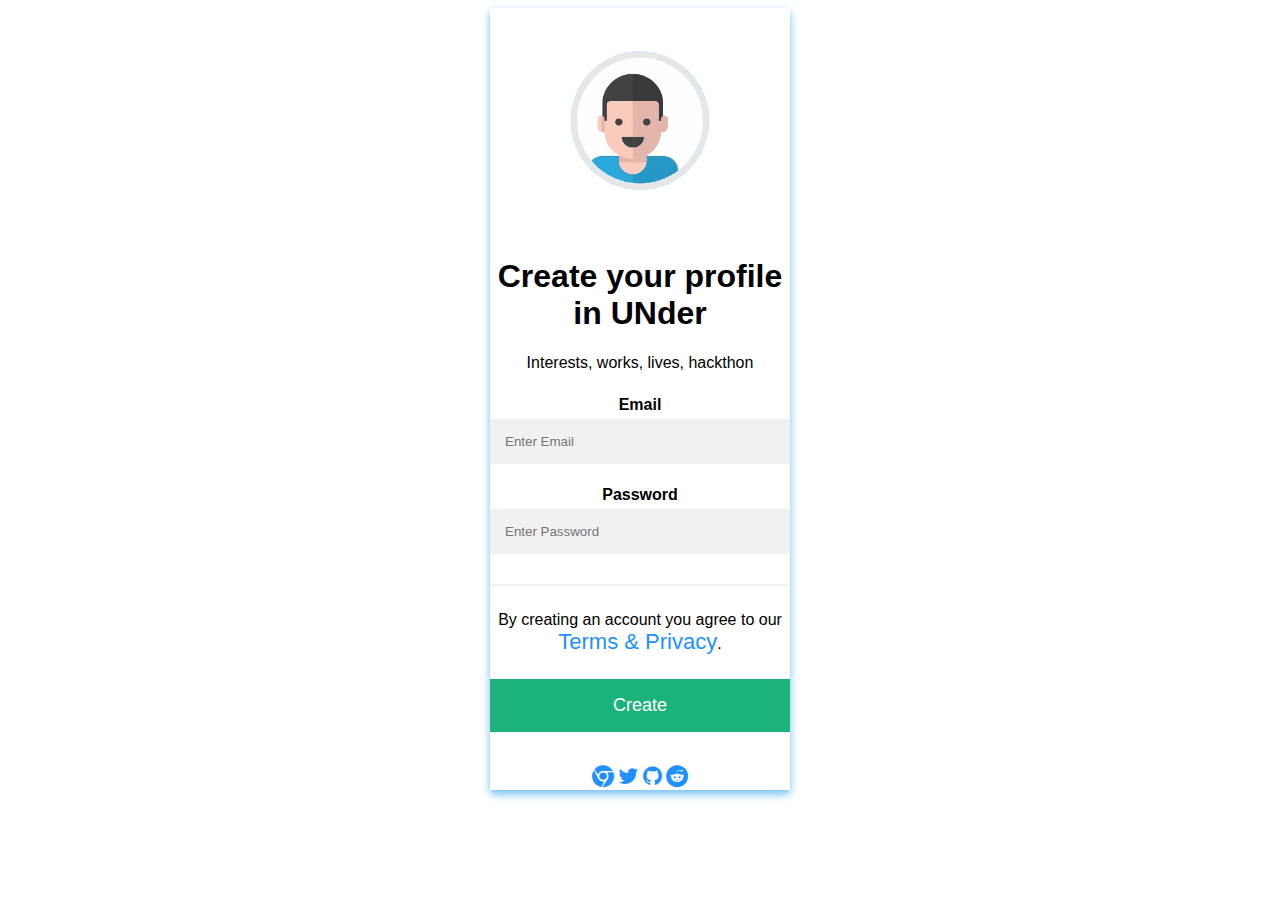
==== floyd/criar conta.html @ e5415a1b "css extern" ====
<!DOCTYPE html>
<html>
<head>
<link rel="stylesheet" href="https://cdnjs.cloudflare.com/ajax/libs/font-awesome/4.7.0/css/font-awesome.min.css">
<link rel="stylesheet" type="text/css" href="criarconta.css" />
</head>

<body>

<div class="card">
  <img src="icon4-unscreen.gif" alt="icone1" style="width:100%">
  <h1>Create your profile in UNder</h1>
  <p class="title"></p>
  <p>Interests, works, lives, hackthon</p>
  <div style="margin: 24px 0;">
    <label for="email"><b>Email</b></label>
    <input type="text" placeholder="Enter Email" name="email" id="email" required>

    <label for="psw"><b>Password</b></label>
    <input type="password" placeholder="Enter Password" name="psw" id="psw" required>
    <hr>
    <p>By creating an account you agree to our <a href="#">Terms & Privacy</a>.</p>

    <button type="submit" class="registerbtn">Create</button>
  </div>
    <a href="#"><i class="fa fa-chrome"></i></a> 
    <a href="https://twitter.com/"><i class="fa fa-twitter"></i></a>  
    <a href="#"><i class="fa fa-github"></i></a>  
    <a href="#"><i class="fa fa-reddit"></i></a> 
  </div>
</div>

</body>
</html>
---- floyd/criarconta.css ----
body {
	
}

.card {
  box-shadow: 0 4px 8px 0 #71bdf3;
  max-width: 300px;
  margin: auto;
  text-align: center;
  font-family: arial;
}

.title {
  color: grey
  font-size6: 18px;
}

button {
  border: none;
  outline: 0;
  display: inline-block;
  padding: 8px;
  color: rgb(255, 246, 246);
  background-color: #5887f3;
  text-align: center;
  cursor: pointer;
  width: 100%;
  font-size: 18px;
}

a {
  text-decoration: none;
  font-size: 22px;
  color: black;
}

button:hover, a:hover {
  opacity: 0.7;
}
* {
  box-sizing: border-box;
}

/* Add padding to containers */
.container {
  padding: 16px;
  background-color: white;
}

/* Full-width input fields */
input[type=text], input[type=password] {
  width: 100%;
  padding: 15px;
  margin: 5px 0 22px 0;
  display: inline-block;
  border: none;
  background: #f1f1f1;
}

input[type=text]:focus, input[type=password]:focus {
  background-color: #ddd;
  outline: none;
}

/* Overwrite default styles of hr */
hr {
  border: 1px solid #f1f1f1;
  margin-bottom: 25px;
}

/* Set a style for the submit button */
.registerbtn {
  background-color: #04AA6D;
  color: white;
  padding: 16px 20px;
  margin: 8px 0;
  border: none;
  cursor: pointer;
  width: 100%;
  opacity: 0.9;
}

.registerbtn:hover {
  opacity: 1;
}

/* Add a blue text color to links */
a {
  color: dodgerblue;
}

/* Set a grey background color and center the text of the "sign in" section */
.signin {
  background-color: #f1f1f1;
  text-align: center;
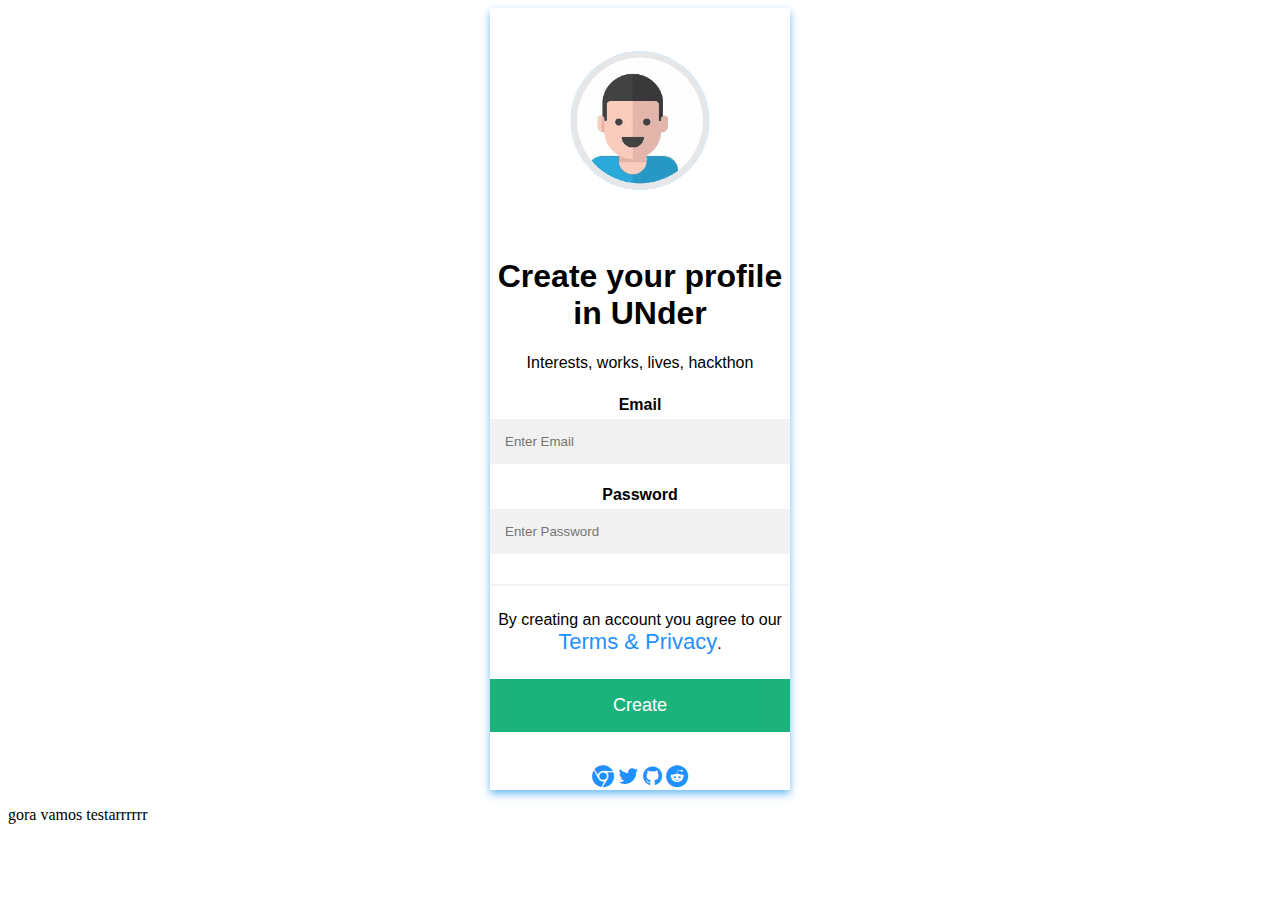
==== commit 82ee5d2f: "update" ====
--- a/floyd/criar conta.html
+++ b/floyd/criar conta.html
@@ -4,7 +4,6 @@
 <link rel="stylesheet" href="https://cdnjs.cloudflare.com/ajax/libs/font-awesome/4.7.0/css/font-awesome.min.css">
 <link rel="stylesheet" type="text/css" href="criarconta.css" />
 </head>
-
 <body>
 
 <div class="card">
@@ -29,6 +28,7 @@
     <a href="#"><i class="fa fa-reddit"></i></a> 
   </div>
 </div>
+<P>gora       vamos testarrrrrr</P>
 
 </body>
 </html>
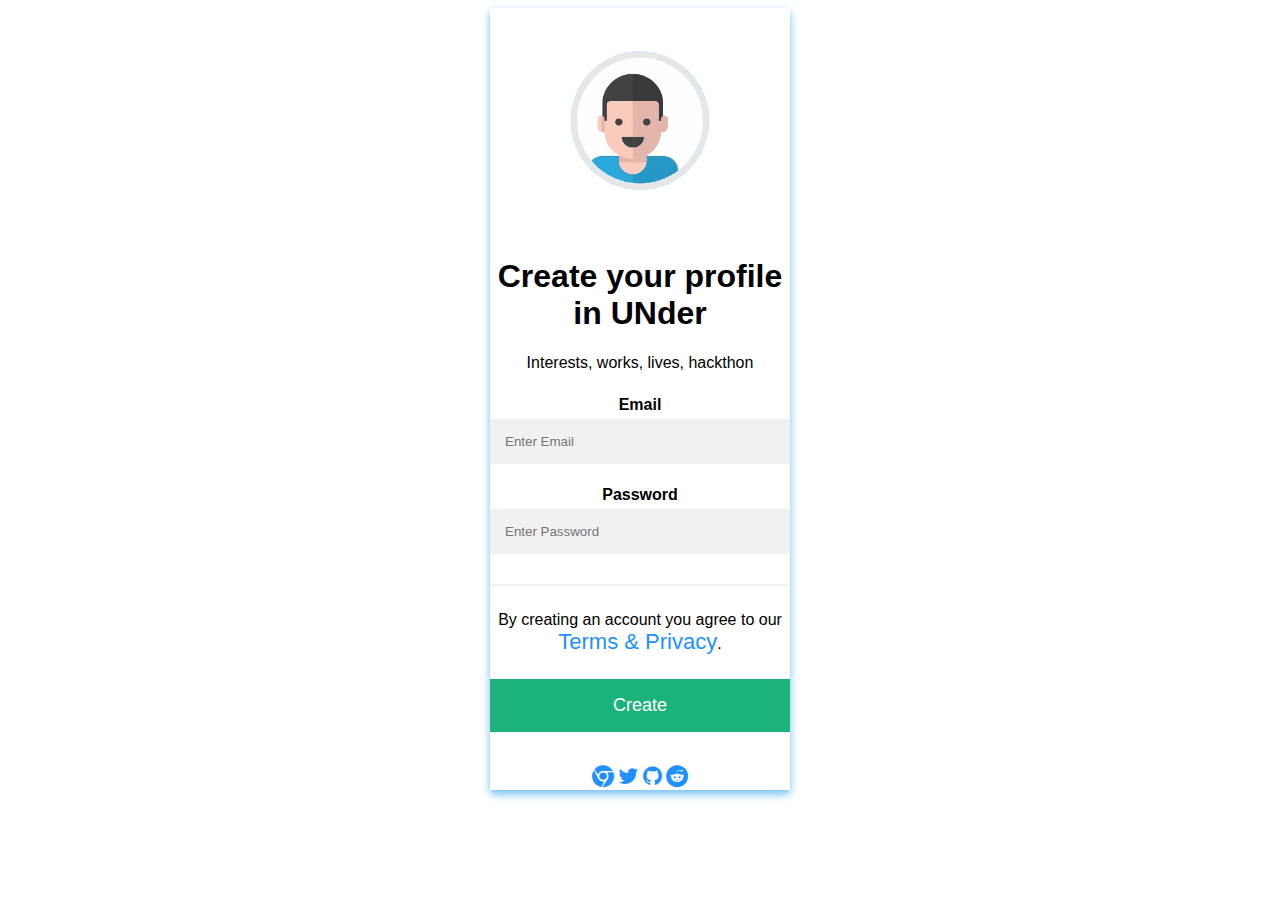
==== commit ef39e013: "update" ====
--- a/floyd/criar conta.html
+++ b/floyd/criar conta.html
@@ -28,7 +28,7 @@
     <a href="#"><i class="fa fa-reddit"></i></a> 
   </div>
 </div>
-<P>gora       vamos testarrrrrr</P>
+<a> </a>
 
 </body>
 </html>
